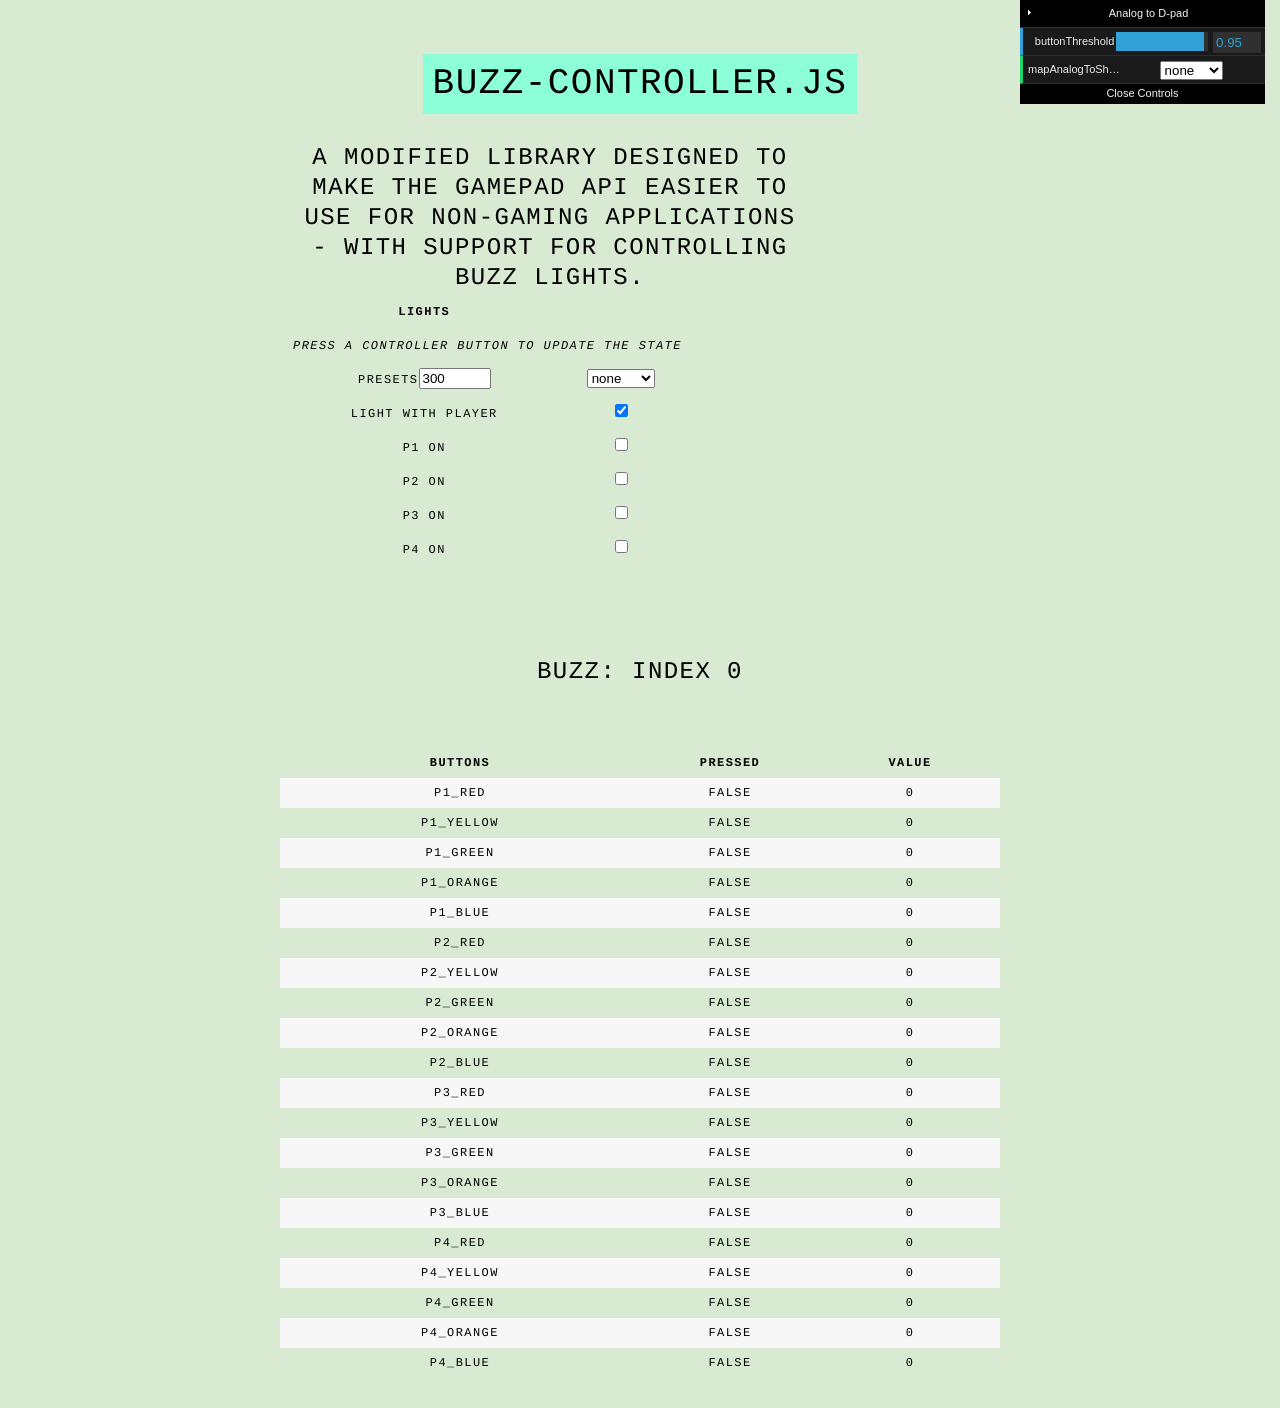
==== index.html @ 182edb64 "format whitespace" ====
<!DOCTYPE html>
<html lang="en">

<head>
  <meta http-equiv="Content-Type" content="text/html; charset=UTF-8">

  <meta name="viewport" content="width=device-width, initial-scale=1, user-scalable=no">

  <title>Buzzers!</title>
  <meta name="description"
    content="A modified library designed to make the Gamepad API easier to use for non-gaming applications - with support for controlling Buzz lights.">

  <!-- Open Graph -->
  <meta property="og:type" content="website">
  <meta property="og:title" content="Buzzers!">
  <meta property="og:description"
    content="A modified library designed to make the Gamepad API easier to use for non-gaming applications - with support for controlling Buzz lights.">
  <meta property="og:locale" content="en_US">

  <link rel="icon" href="https://jackcarey.co.uk/buzz-controller.js/assets/favicon.ico">
  <link rel="mask-icon" href="https://jackcarey.co.uk/buzz-controller.js/assets/safari-pinned-icon.svg" color="#8cffd8">

  <link rel="stylesheet" href="./style.css">
</head>

<body data-supported="true" data-lights-supported="true">
  <header>
    <h1 class="padded">buzz-controller.js</h1>
    <h2>
      A modified library designed to make the Gamepad API easier to
      use for non-gaming applications - with support for controlling
      Buzz lights.
    </h2>

    <ol id="instructions" class="hidden">
      <b>instructions</b>
      <li>Connect your gamepad</li>
      <li>
        Some browsers require you to press a controller button to wake the
        gamepad
      </li>
      <li>If your gamepad is supported, it will show up below</li>
    </ol>

    <table id="light-controls">
      <thead>
        <tr>
          <th><b>Lights</b></th>
        </tr>
        <tr>
          <th colspan="2"><i style="font-weight:normal;">Press a controller button to update the state</i></th>
        </tr>
      </thead>
      <tbody>
        <tr>
          <td><label for="light-presets">Presets</label><input type="number" name="presetMs" id="presetMs" value="300"
              max="10000" min="10"></td>
          <td>
            <select name="light-presets" id="light-presets">
              <option value="none">none</option>
              <option value="random">random</option>
              <option value="flash">flash</option>
              <option value="walk">walk</option>
            </select>
          </td>
        </tr>
        <tr>
          <td>
            <label for="light-press">Light with player</label>
          </td>
          <td>
            <input type="checkbox" name="light-press" id="light-press" class="light-indiv-control" checked="checked">
          </td>
        </tr>
        <tr>
          <td><label for="p1-on">P1 on</label></td>
          <td>
            <input type="checkbox" name="p1-on" id="p1-on" class="light-indiv-control">
          </td>
        </tr>
        <tr>
          <td><label for="p2-on">P2 on </label></td>
          <td>
            <input type="checkbox" name="p2-on" id="p2-on" class="light-indiv-control">
          </td>
        </tr>
        <tr>
          <td><label for="p3-on" class="">P3 on</label></td>
          <td>
            <input type="checkbox" name="p3-on" id="p3-on" class="light-indiv-control">
          </td>
        </tr>
        <tr>
          <td><label for="p4-on">P4 on</label></td>
          <td>
            <input type="checkbox" name="p4-on" id="p4-on" class="light-indiv-control">
          </td>
        </tr>
      </tbody>
    </table>
    <div id="lights-unsupported">
      <b>Lights</b>
      <p><span class="red">! ! !</span> Not supported</p>
    </div>

    <div id="unsupported">
      <p class="red">! ! !</p>
      <b>Unsupported</b>
      <p>Your browser does not support Controller.js.</p>
      <p>
        Check the
        <a href="https://github.com/jackcarey/buzz-controller.js#compatibility" target="_blank"
          rel="noopener noreferrer">compatibility list</a>
        and read more about
        <a href="http://caniuse.com/#feat=gamepad" target="_blank" rel="noopener noreferrer">Gamepad API support</a>.
      </p>
    </div>
  </header>

  <main>
    <div class="controller" id="controller_0">
      <h1 class="padded">Buzz: Index 0</h1>
      <div class="stick-wrapper"></div>
      <div class="table buttons">
        <header>
          <div class="row header">
            <div>Buttons</div>
            <div>Pressed</div>
            <div>Value</div>
          </div>
        </header>
        <div class="row">
          <div>P1_RED</div>
          <div id="0_P1_RED">false</div>
          <div id="0_P1_RED_value">0</div>
        </div>
        <div class="row">
          <div>P1_YELLOW</div>
          <div id="0_P1_YELLOW">false</div>
          <div id="0_P1_YELLOW_value">0</div>
        </div>
        <div class="row">
          <div>P1_GREEN</div>
          <div id="0_P1_GREEN">false</div>
          <div id="0_P1_GREEN_value">0</div>
        </div>
        <div class="row">
          <div>P1_ORANGE</div>
          <div id="0_P1_ORANGE">false</div>
          <div id="0_P1_ORANGE_value">0</div>
        </div>
        <div class="row">
          <div>P1_BLUE</div>
          <div id="0_P1_BLUE">false</div>
          <div id="0_P1_BLUE_value">0</div>
        </div>
        <div class="row">
          <div>P2_RED</div>
          <div id="0_P2_RED">false</div>
          <div id="0_P2_RED_value">0</div>
        </div>
        <div class="row">
          <div>P2_YELLOW</div>
          <div id="0_P2_YELLOW">false</div>
          <div id="0_P2_YELLOW_value">0</div>
        </div>
        <div class="row">
          <div>P2_GREEN</div>
          <div id="0_P2_GREEN">false</div>
          <div id="0_P2_GREEN_value">0</div>
        </div>
        <div class="row">
          <div>P2_ORANGE</div>
          <div id="0_P2_ORANGE">false</div>
          <div id="0_P2_ORANGE_value">0</div>
        </div>
        <div class="row">
          <div>P2_BLUE</div>
          <div id="0_P2_BLUE">false</div>
          <div id="0_P2_BLUE_value">0</div>
        </div>
        <div class="row">
          <div>P3_RED</div>
          <div id="0_P3_RED" style="background-color: rgba(200, 0, 0, 0);">false</div>
          <div id="0_P3_RED_value" style="background-color: rgba(200, 0, 0, 0);">0</div>
        </div>
        <div class="row">
          <div>P3_YELLOW</div>
          <div id="0_P3_YELLOW">false</div>
          <div id="0_P3_YELLOW_value">0</div>
        </div>
        <div class="row">
          <div>P3_GREEN</div>
          <div id="0_P3_GREEN">false</div>
          <div id="0_P3_GREEN_value">0</div>
        </div>
        <div class="row">
          <div>P3_ORANGE</div>
          <div id="0_P3_ORANGE">false</div>
          <div id="0_P3_ORANGE_value">0</div>
        </div>
        <div class="row">
          <div>P3_BLUE</div>
          <div id="0_P3_BLUE">false</div>
          <div id="0_P3_BLUE_value">0</div>
        </div>
        <div class="row">
          <div>P4_RED</div>
          <div id="0_P4_RED">false</div>
          <div id="0_P4_RED_value">0</div>
        </div>
        <div class="row">
          <div>P4_YELLOW</div>
          <div id="0_P4_YELLOW">false</div>
          <div id="0_P4_YELLOW_value">0</div>
        </div>
        <div class="row">
          <div>P4_GREEN</div>
          <div id="0_P4_GREEN">false</div>
          <div id="0_P4_GREEN_value">0</div>
        </div>
        <div class="row">
          <div>P4_ORANGE</div>
          <div id="0_P4_ORANGE">false</div>
          <div id="0_P4_ORANGE_value">0</div>
        </div>
        <div class="row">
          <div>P4_BLUE</div>
          <div id="0_P4_BLUE">false</div>
          <div id="0_P4_BLUE_value">0</div>
        </div>
      </div>
    </div>
  </main>

  <footer class="hidden-footer">
    <p>
      Read the
      <a href="https://github.com/jackcarey/buzz-controller.js/wiki" target="_blank"
        rel="noopener noreferrer">documentation</a>.
    </p>
    <p>
      Check out the source on
      <a href="https://github.com/jackcarey/buzz-controller.js" target="_blank" rel="noopener noreferrer">GitHub</a>.
    </p>
    <p>
      <strong>buzz-controller.js</strong> was made by
      <a href="https://jackcarey.co.uk/" target="_blank">Jack Carey</a>.
    </p>
  </footer>

  <script src="./assets/dat.gui.min.js"></script>
  <script src="./assets/Controller.js"></script>
  <script src="./assets/BuzzController.js"></script>
  <script src="./assets/Controller.layouts.min.js"></script>
  <script src="./assets/main.js"></script>

  <div class="dg ac">
    <div class="dg main a" style="width: 245px;">
      <div style="width: 6px; margin-left: -3px; height: 84px; cursor: ew-resize; position: absolute;"></div>
      <ul style="height: auto;">
        <li class="folder">
          <div class="dg">
            <ul class="closed">
              <li class="title">Analog to D-pad</li>
              <li class="cr string">
                <div><span class="property-name">useAnalogAsDpad</span>
                  <div class="c"><select>
                      <option value="left">left</option>
                      <option value="right">right</option>
                      <option value="both">both</option>
                      <option value="none">none</option>
                      <option value="false">false</option>
                    </select></div>
                </div>
              </li>
              <li class="cr number has-slider">
                <div><span class="property-name">analogStickDpadThreshold</span>
                  <div class="c">
                    <div><input type="text"></div>
                    <div class="slider">
                      <div class="slider-fg" style="width: 70%;"></div>
                    </div>
                  </div>
                </div>
              </li>
            </ul>
          </div>
        </li>
        <li class="cr number has-slider">
          <div><span class="property-name">buttonThreshold</span>
            <div class="c">
              <div><input type="text"></div>
              <div class="slider">
                <div class="slider-fg" style="width: 95%;"></div>
              </div>
            </div>
          </div>
        </li>
        <li class="cr string">
          <div><span class="property-name">mapAnalogToShape</span>
            <div class="c"><select>
                <option value="none">none</option>
                <option value="square">square</option>
              </select></div>
          </div>
        </li>
      </ul>
      <div class="close-button" style="width: 245px;">Close Controls</div>
    </div>
  </div>
</body>

</html>
---- style.css ----
/* line 1, ../_source/scss/style.scss */
html,
body {
  margin: 0px;
  padding: 0px;
}

/* line 6, ../_source/scss/style.scss */
body {
  color: #000000;
  background-color: #ffffff;
}
/* line 13, ../_source/scss/style.scss */
body[data-supported="true"] #instructions.hidden {
  display: none;
}
/* line 17, ../_source/scss/style.scss */
body[data-supported="true"] #unsupported,
body[data-lights-supported="true"] #lights-unsupported {
  display: none;
}
/* line 25, ../_source/scss/style.scss */
body[data-supported="false"] #instructions,
body[data-lights-supported="false"] #light-controls {
  display: none;
}

/* line 33, ../_source/scss/style.scss */
::selection {
  background-color: #8cffd8;
}

/* line 37, ../_source/scss/style.scss */
strong {
  font-weight: 400;
}

/* line 41, ../_source/scss/style.scss */
.padded {
  padding: 0 10px;
  box-sizing: border-box;
}

/* line 46, ../_source/scss/style.scss */
a {
  color: inherit;
  text-decoration: none;
}
/* line 50, ../_source/scss/style.scss */
a:not(.button) {
  border-bottom: 1px solid #8cffd8;
  padding-bottom: 3px;
}
/* line 54, ../_source/scss/style.scss */
a:not(.button):hover {
  border-bottom-color: #666666;
}

/* line 60, ../_source/scss/style.scss */
a.button {
  display: inline-block;
  height: 30px;
  margin: 0px 0px 30px;
  background-color: #000000;
  color: #ffffff;
}
/* line 69, ../_source/scss/style.scss */
a.button:hover {
  background-color: #8cffd8;
  color: #000000;
}

/* line 75, ../_source/scss/style.scss */
p {
  margin: 0px;
}

/* line 79, ../_source/scss/style.scss */
main {
  font: normal 300 12px/30px "Roboto Mono", monospace;
  letter-spacing: 0.12em;
  text-transform: uppercase;
  -webkit-font-smoothing: antialiased;
  text-rendering: geometricPrecision;
  max-width: 740px;
  margin: 0 auto;
}

/* line 93, ../_source/scss/style.scss */
.controller {
  width: 720px;
  margin: 0px 10px;
  opacity: 1;
  overflow: auto;
  transition: opacity 300ms linear;
}
/* line 104, ../_source/scss/style.scss */
.controller.hidden {
  opacity: 0;
}
/* line 108, ../_source/scss/style.scss */
.controller > h1 {
  font-weight: 100;
  font-size: 24px;
  line-height: 30px;
  margin: 30px 0px;
}
/* line 115, ../_source/scss/style.scss */
.controller .header {
  font-weight: 700;
}

/* line 121, ../_source/scss/style.scss */
.controller > div {
  width: 100%;
  overflow: auto;
  margin: 30px 0px;
}

/* line 127, ../_source/scss/style.scss */
.controller .row {
  display: block;
  width: 100%;
  overflow: auto;
}
/* line 133, ../_source/scss/style.scss */
.controller .row > div:not(.analog-vis) {
  float: left;
  width: 50%;
  padding: 0 10px;
  box-sizing: border-box;
  text-overflow: ellipsis;
  white-space: nowrap;
  overflow: hidden;
  mix-blend-mode: multiply;
}

/* line 148, ../_source/scss/style.scss */
.controller .sticks {
  float: left;
  width: 50%;
}

/* line 157, ../_source/scss/style.scss */
.controller .buttons .row > div:nth-child(n + 2) {
  width: 25%;
}
/* line 161, ../_source/scss/style.scss */
.controller .buttons .row:not(.header):nth-child(even) {
  background-color: #f7f7f7;
}

/* line 167, ../_source/scss/style.scss */
.analog-vis {
  margin: 5px 0px;
  width: 120px;
  height: 120px;
  background: transparent url(../images/vis_bg.png) no-repeat 0px 0px;
  background-size: 360px 120px;
  position: relative;
}
/* line 177, ../_source/scss/style.scss */
.analog-vis.none {
  background-position-x: 0px;
}
/* line 181, ../_source/scss/style.scss */
.analog-vis.circle {
  background-position-x: -120px;
}
/* line 185, ../_source/scss/style.scss */
.analog-vis.square {
  background-position-x: -240px;
}
/* line 189, ../_source/scss/style.scss */
.analog-vis > div {
  width: 30px;
  height: 30px;
  border-radius: 15px;
  margin-left: -15px;
  margin-top: -15px;
  background-color: #666666;
  position: absolute;
  left: 50%;
  top: 50%;
}

/* line 209, ../_source/scss/style.scss */
body > header {
  font: normal 300 12px/30px "Roboto Mono", monospace;
  letter-spacing: 0.12em;
  text-transform: uppercase;
  -webkit-font-smoothing: antialiased;
  text-rendering: geometricPrecision;
  max-width: 720px;
  margin: 0px auto;
  padding: 30px 10px 60px;
}
/* line 222, ../_source/scss/style.scss */
body > header > * {
  padding: 0 10px;
  box-sizing: border-box;
}
/* line 227, ../_source/scss/style.scss */
body > header h1 {
  font-weight: 100;
  font-size: 36px;
  line-height: 60px;
  margin-bottom: 30px;
  display: inline-block;
  background-color: #8cffd8;
}
/* line 238, ../_source/scss/style.scss */
body > header h2 {
  width: 75%;
  margin: 0px;
  font-weight: 100;
  font-size: 24px;
  line-height: 30px;
}
/* line 247, ../_source/scss/style.scss */
body > header ol,
body > header #unsupported {
  margin: 60px 0px 30px;
}
/* line 252, ../_source/scss/style.scss */
.red {
  color: #ff4b4b;
  font-weight: 400;
  letter-spacing: normal;
}

/* line 262, ../_source/scss/style.scss */
footer {
  font: normal 300 12px/30px "Roboto Mono", monospace;
  letter-spacing: 0.12em;
  text-transform: uppercase;
  -webkit-font-smoothing: antialiased;
  text-rendering: geometricPrecision;
  max-width: 720px;
  margin: 0 auto;
  padding: 0px 10px 60px;
}
/* line 264, ../_source/scss/style.scss */
footer.hidden-footer {
  display: none;
}
/* line 279, ../_source/scss/style.scss */
footer > * {
  padding: 0 10px;
  box-sizing: border-box;
}

/**
* Buzz light styles
*/

.light-on::after {
  content: "💡";
  padding-left: 0.5em;
}

body {
  font-family: monospace, arial;
  font-size: 38px;
  text-align: center;
  background-color: #d9ead3;
}

#p1 {
  margin-top: 2rem;
}

#p1, #p2, #p3, #p4 {
  margin-bottom: 6rem;
  background-color: #3a783a;
  border: 4px solid black;
  border-radius: 4px;
  max-width: 400px;
  padding: 10px;
  display: flex;
  flex-direction: column;
  align-items: center;
}

.name {
  all: unset;
  font-family: Arial;
  color: white;
  font-weight: 600;
  text-align: center;
}

#p1input, #p2input, #p3input, #p4input {
  font-family: Arial Black;
  border-radius: 4px;
  font-size: xxx-large;
  text-align: center;
  width: 200px;
}
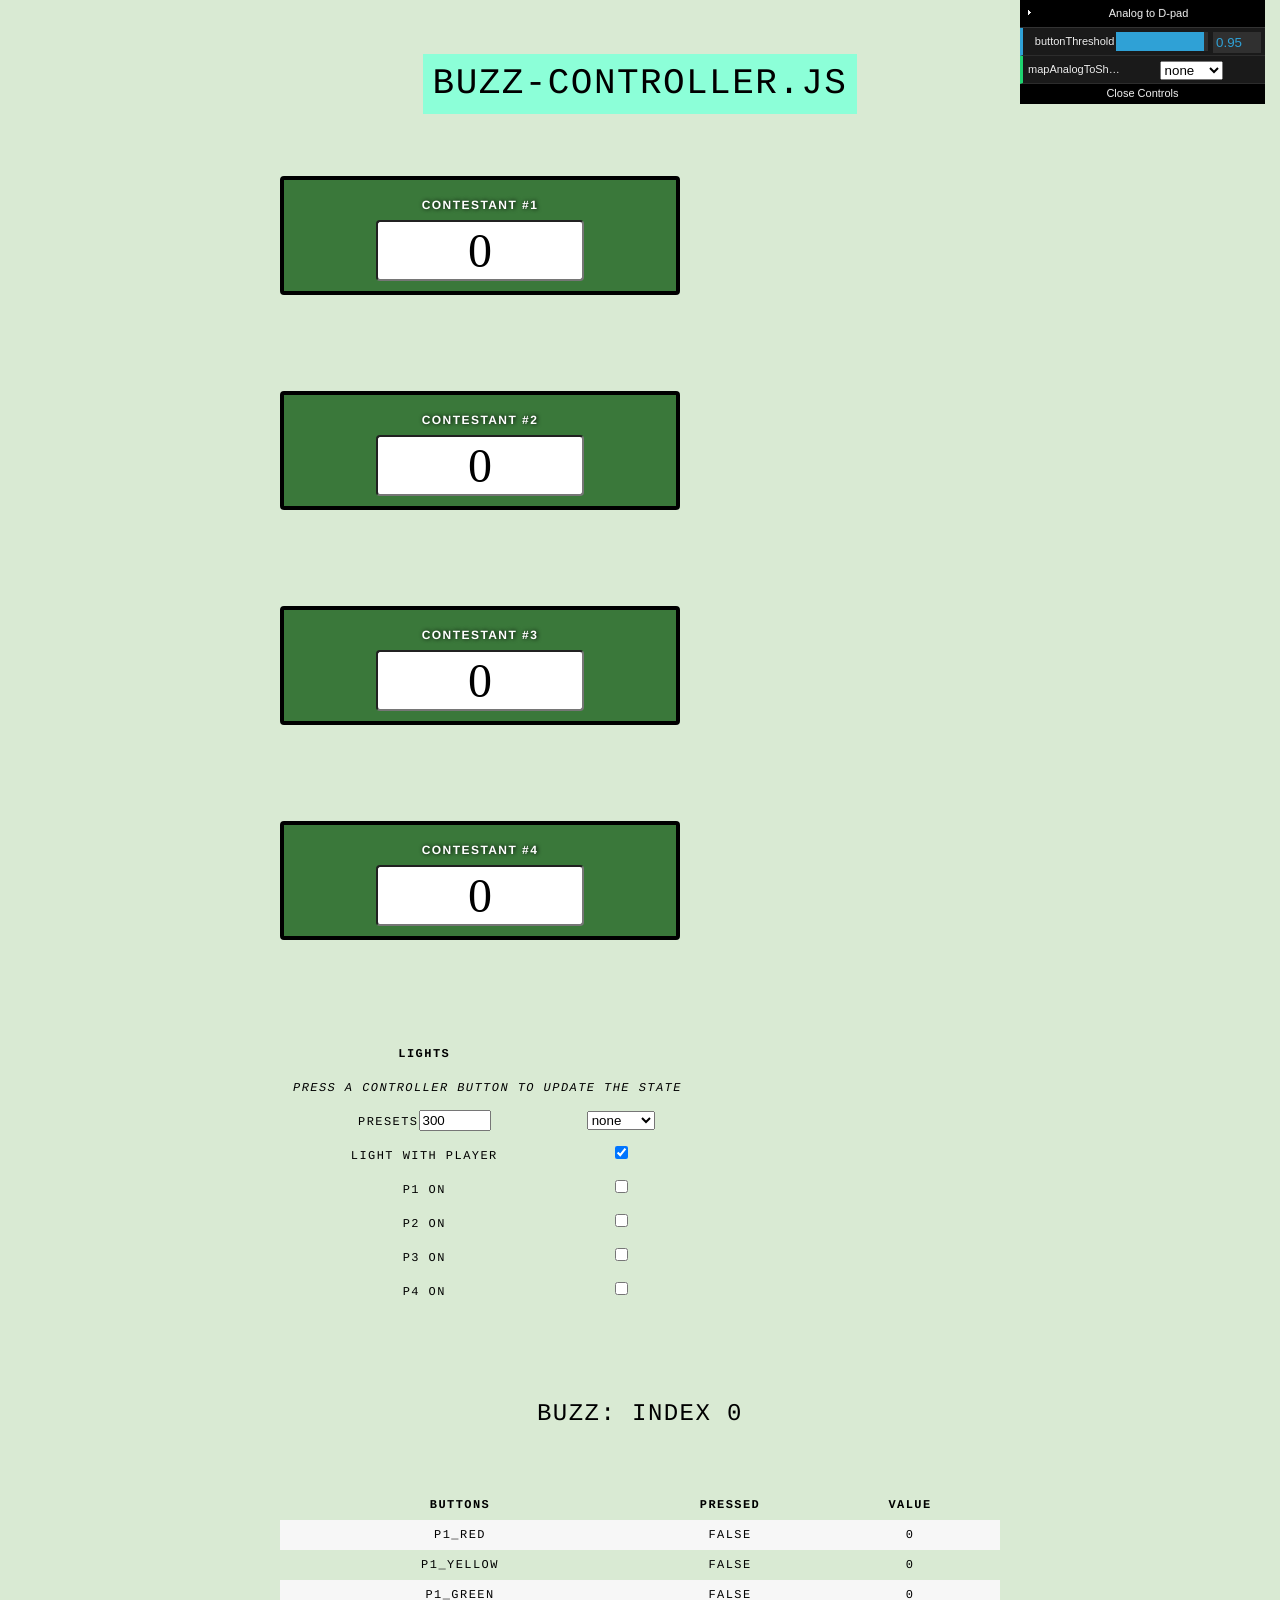
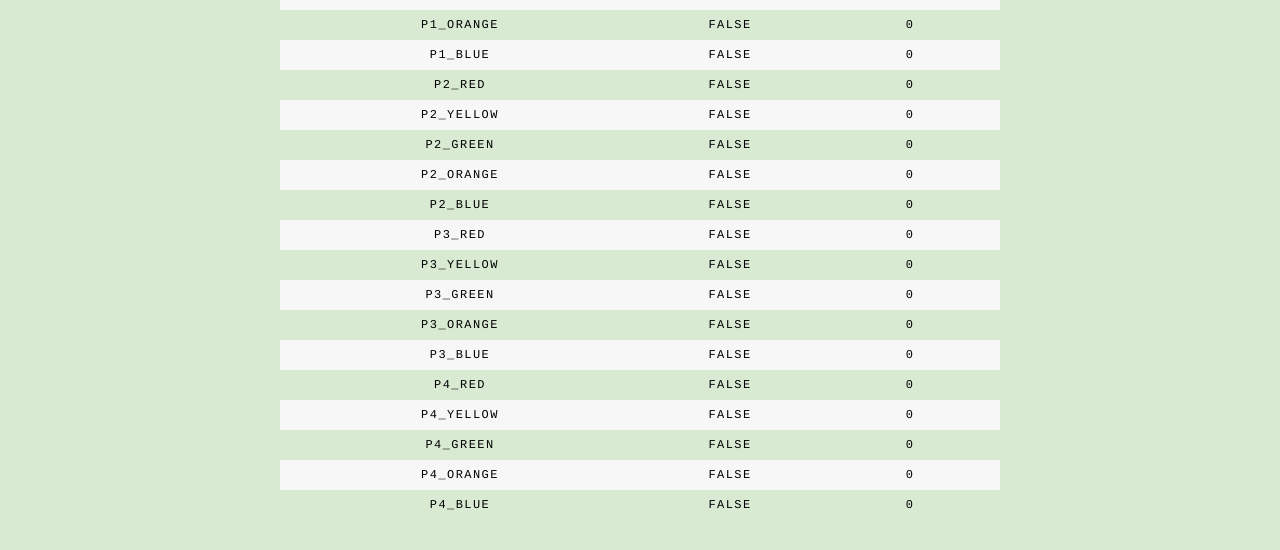
==== commit 0d08db93: "point boxes light up when a player buzzes in" ====
--- a/index.html
+++ b/index.html
@@ -26,11 +26,22 @@
 <body data-supported="true" data-lights-supported="true">
   <header>
     <h1 class="padded">buzz-controller.js</h1>
-    <h2>
-      A modified library designed to make the Gamepad API easier to
-      use for non-gaming applications - with support for controlling
-      Buzz lights.
-    </h2>
+    <div id="p1">
+      <input class="name" type="text" value="CONTESTANT #1"></input>
+      <input id="p1input" type="text" value="0"></input>
+    </div>
+    <div id="p2">
+      <input class="name" type="text" value="CONTESTANT #2"></input>
+      <input id="p2input" type="text" value="0"></input>
+    </div>
+    <div id="p3">
+      <input class="name" type="text" value="CONTESTANT #3"></input>
+      <input id="p3input" type="text" value="0"></input>
+    </div>
+    <div id="p4">
+      <input class="name" type="text" value="CONTESTANT #4"></input>
+      <input id="p4input" type="text" value="0"></input>
+    </div>
 
     <ol id="instructions" class="hidden">
       <b>instructions</b>
--- a/style.css
+++ b/style.css
@@ -280,6 +280,10 @@
   display: flex;
   flex-direction: column;
   align-items: center;
+
+  &.buzzed {
+    background-color: #feda66;
+  }
 }
 
 .name {
@@ -288,6 +292,7 @@
   color: white;
   font-weight: 600;
   text-align: center;
+  text-shadow: black 1px 0 4px;
 }
 
 #p1input, #p2input, #p3input, #p4input {
@@ -296,4 +301,4 @@
   font-size: xxx-large;
   text-align: center;
   width: 200px;
-}+}
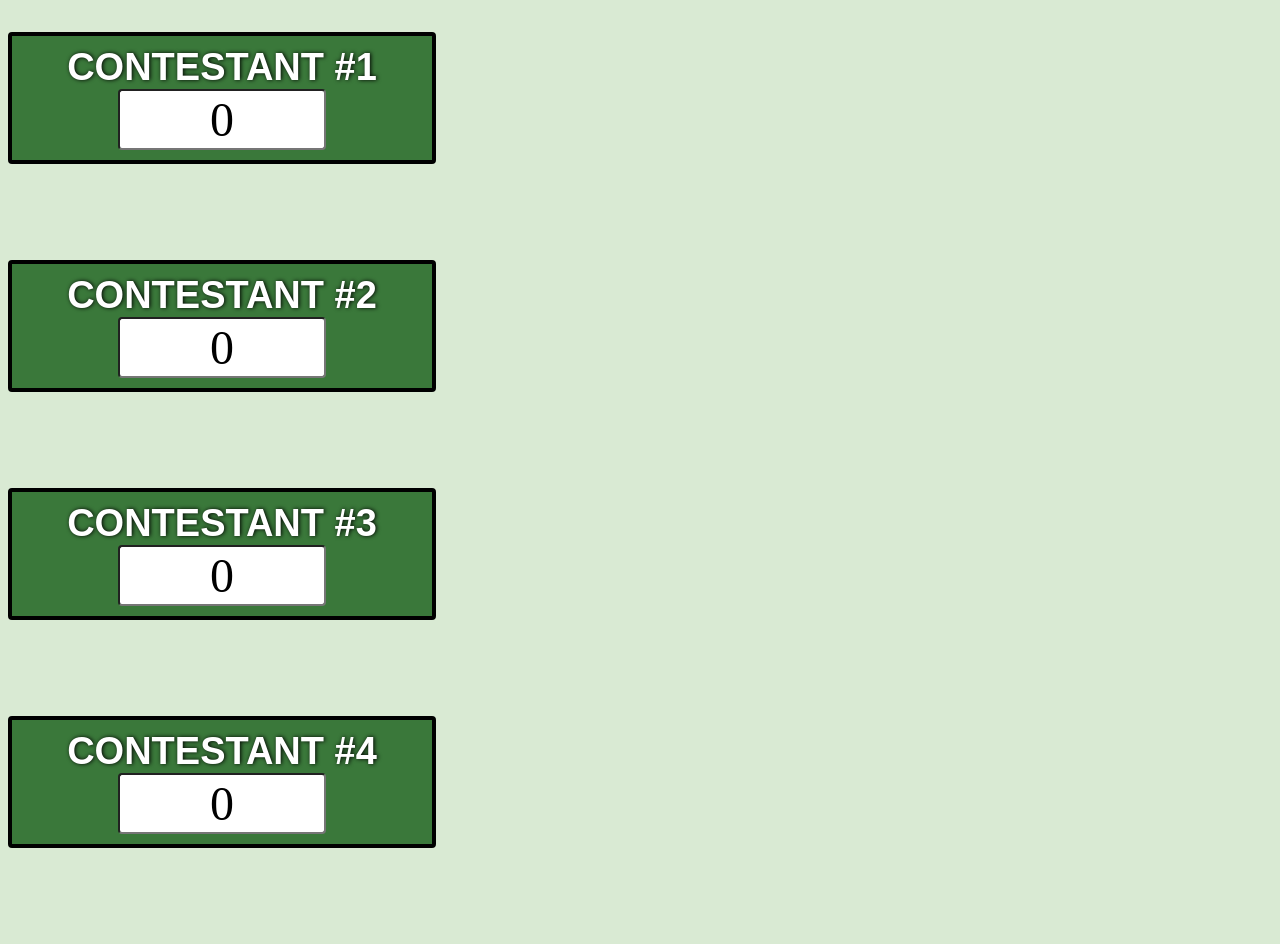
==== commit 54102b75: "clean up landing page" ====
--- a/index.html
+++ b/index.html
@@ -24,8 +24,9 @@
 </head>
 
 <body data-supported="true" data-lights-supported="true">
-  <header>
-    <h1 class="padded">buzz-controller.js</h1>
+
+  <main>
+    
     <div id="p1">
       <input class="name" type="text" value="CONTESTANT #1"></input>
       <input id="p1input" type="text" value="0"></input>
@@ -43,283 +44,12 @@
       <input id="p4input" type="text" value="0"></input>
     </div>
 
-    <ol id="instructions" class="hidden">
-      <b>instructions</b>
-      <li>Connect your gamepad</li>
-      <li>
-        Some browsers require you to press a controller button to wake the
-        gamepad
-      </li>
-      <li>If your gamepad is supported, it will show up below</li>
-    </ol>
-
-    <table id="light-controls">
-      <thead>
-        <tr>
-          <th><b>Lights</b></th>
-        </tr>
-        <tr>
-          <th colspan="2"><i style="font-weight:normal;">Press a controller button to update the state</i></th>
-        </tr>
-      </thead>
-      <tbody>
-        <tr>
-          <td><label for="light-presets">Presets</label><input type="number" name="presetMs" id="presetMs" value="300"
-              max="10000" min="10"></td>
-          <td>
-            <select name="light-presets" id="light-presets">
-              <option value="none">none</option>
-              <option value="random">random</option>
-              <option value="flash">flash</option>
-              <option value="walk">walk</option>
-            </select>
-          </td>
-        </tr>
-        <tr>
-          <td>
-            <label for="light-press">Light with player</label>
-          </td>
-          <td>
-            <input type="checkbox" name="light-press" id="light-press" class="light-indiv-control" checked="checked">
-          </td>
-        </tr>
-        <tr>
-          <td><label for="p1-on">P1 on</label></td>
-          <td>
-            <input type="checkbox" name="p1-on" id="p1-on" class="light-indiv-control">
-          </td>
-        </tr>
-        <tr>
-          <td><label for="p2-on">P2 on </label></td>
-          <td>
-            <input type="checkbox" name="p2-on" id="p2-on" class="light-indiv-control">
-          </td>
-        </tr>
-        <tr>
-          <td><label for="p3-on" class="">P3 on</label></td>
-          <td>
-            <input type="checkbox" name="p3-on" id="p3-on" class="light-indiv-control">
-          </td>
-        </tr>
-        <tr>
-          <td><label for="p4-on">P4 on</label></td>
-          <td>
-            <input type="checkbox" name="p4-on" id="p4-on" class="light-indiv-control">
-          </td>
-        </tr>
-      </tbody>
-    </table>
-    <div id="lights-unsupported">
-      <b>Lights</b>
-      <p><span class="red">! ! !</span> Not supported</p>
-    </div>
-
-    <div id="unsupported">
-      <p class="red">! ! !</p>
-      <b>Unsupported</b>
-      <p>Your browser does not support Controller.js.</p>
-      <p>
-        Check the
-        <a href="https://github.com/jackcarey/buzz-controller.js#compatibility" target="_blank"
-          rel="noopener noreferrer">compatibility list</a>
-        and read more about
-        <a href="http://caniuse.com/#feat=gamepad" target="_blank" rel="noopener noreferrer">Gamepad API support</a>.
-      </p>
-    </div>
-  </header>
-
-  <main>
-    <div class="controller" id="controller_0">
-      <h1 class="padded">Buzz: Index 0</h1>
-      <div class="stick-wrapper"></div>
-      <div class="table buttons">
-        <header>
-          <div class="row header">
-            <div>Buttons</div>
-            <div>Pressed</div>
-            <div>Value</div>
-          </div>
-        </header>
-        <div class="row">
-          <div>P1_RED</div>
-          <div id="0_P1_RED">false</div>
-          <div id="0_P1_RED_value">0</div>
-        </div>
-        <div class="row">
-          <div>P1_YELLOW</div>
-          <div id="0_P1_YELLOW">false</div>
-          <div id="0_P1_YELLOW_value">0</div>
-        </div>
-        <div class="row">
-          <div>P1_GREEN</div>
-          <div id="0_P1_GREEN">false</div>
-          <div id="0_P1_GREEN_value">0</div>
-        </div>
-        <div class="row">
-          <div>P1_ORANGE</div>
-          <div id="0_P1_ORANGE">false</div>
-          <div id="0_P1_ORANGE_value">0</div>
-        </div>
-        <div class="row">
-          <div>P1_BLUE</div>
-          <div id="0_P1_BLUE">false</div>
-          <div id="0_P1_BLUE_value">0</div>
-        </div>
-        <div class="row">
-          <div>P2_RED</div>
-          <div id="0_P2_RED">false</div>
-          <div id="0_P2_RED_value">0</div>
-        </div>
-        <div class="row">
-          <div>P2_YELLOW</div>
-          <div id="0_P2_YELLOW">false</div>
-          <div id="0_P2_YELLOW_value">0</div>
-        </div>
-        <div class="row">
-          <div>P2_GREEN</div>
-          <div id="0_P2_GREEN">false</div>
-          <div id="0_P2_GREEN_value">0</div>
-        </div>
-        <div class="row">
-          <div>P2_ORANGE</div>
-          <div id="0_P2_ORANGE">false</div>
-          <div id="0_P2_ORANGE_value">0</div>
-        </div>
-        <div class="row">
-          <div>P2_BLUE</div>
-          <div id="0_P2_BLUE">false</div>
-          <div id="0_P2_BLUE_value">0</div>
-        </div>
-        <div class="row">
-          <div>P3_RED</div>
-          <div id="0_P3_RED" style="background-color: rgba(200, 0, 0, 0);">false</div>
-          <div id="0_P3_RED_value" style="background-color: rgba(200, 0, 0, 0);">0</div>
-        </div>
-        <div class="row">
-          <div>P3_YELLOW</div>
-          <div id="0_P3_YELLOW">false</div>
-          <div id="0_P3_YELLOW_value">0</div>
-        </div>
-        <div class="row">
-          <div>P3_GREEN</div>
-          <div id="0_P3_GREEN">false</div>
-          <div id="0_P3_GREEN_value">0</div>
-        </div>
-        <div class="row">
-          <div>P3_ORANGE</div>
-          <div id="0_P3_ORANGE">false</div>
-          <div id="0_P3_ORANGE_value">0</div>
-        </div>
-        <div class="row">
-          <div>P3_BLUE</div>
-          <div id="0_P3_BLUE">false</div>
-          <div id="0_P3_BLUE_value">0</div>
-        </div>
-        <div class="row">
-          <div>P4_RED</div>
-          <div id="0_P4_RED">false</div>
-          <div id="0_P4_RED_value">0</div>
-        </div>
-        <div class="row">
-          <div>P4_YELLOW</div>
-          <div id="0_P4_YELLOW">false</div>
-          <div id="0_P4_YELLOW_value">0</div>
-        </div>
-        <div class="row">
-          <div>P4_GREEN</div>
-          <div id="0_P4_GREEN">false</div>
-          <div id="0_P4_GREEN_value">0</div>
-        </div>
-        <div class="row">
-          <div>P4_ORANGE</div>
-          <div id="0_P4_ORANGE">false</div>
-          <div id="0_P4_ORANGE_value">0</div>
-        </div>
-        <div class="row">
-          <div>P4_BLUE</div>
-          <div id="0_P4_BLUE">false</div>
-          <div id="0_P4_BLUE_value">0</div>
-        </div>
-      </div>
-    </div>
-  </main>
-
-  <footer class="hidden-footer">
-    <p>
-      Read the
-      <a href="https://github.com/jackcarey/buzz-controller.js/wiki" target="_blank"
-        rel="noopener noreferrer">documentation</a>.
-    </p>
-    <p>
-      Check out the source on
-      <a href="https://github.com/jackcarey/buzz-controller.js" target="_blank" rel="noopener noreferrer">GitHub</a>.
-    </p>
-    <p>
-      <strong>buzz-controller.js</strong> was made by
-      <a href="https://jackcarey.co.uk/" target="_blank">Jack Carey</a>.
-    </p>
-  </footer>
-
   <script src="./assets/dat.gui.min.js"></script>
   <script src="./assets/Controller.js"></script>
   <script src="./assets/BuzzController.js"></script>
   <script src="./assets/Controller.layouts.min.js"></script>
   <script src="./assets/main.js"></script>
 
-  <div class="dg ac">
-    <div class="dg main a" style="width: 245px;">
-      <div style="width: 6px; margin-left: -3px; height: 84px; cursor: ew-resize; position: absolute;"></div>
-      <ul style="height: auto;">
-        <li class="folder">
-          <div class="dg">
-            <ul class="closed">
-              <li class="title">Analog to D-pad</li>
-              <li class="cr string">
-                <div><span class="property-name">useAnalogAsDpad</span>
-                  <div class="c"><select>
-                      <option value="left">left</option>
-                      <option value="right">right</option>
-                      <option value="both">both</option>
-                      <option value="none">none</option>
-                      <option value="false">false</option>
-                    </select></div>
-                </div>
-              </li>
-              <li class="cr number has-slider">
-                <div><span class="property-name">analogStickDpadThreshold</span>
-                  <div class="c">
-                    <div><input type="text"></div>
-                    <div class="slider">
-                      <div class="slider-fg" style="width: 70%;"></div>
-                    </div>
-                  </div>
-                </div>
-              </li>
-            </ul>
-          </div>
-        </li>
-        <li class="cr number has-slider">
-          <div><span class="property-name">buttonThreshold</span>
-            <div class="c">
-              <div><input type="text"></div>
-              <div class="slider">
-                <div class="slider-fg" style="width: 95%;"></div>
-              </div>
-            </div>
-          </div>
-        </li>
-        <li class="cr string">
-          <div><span class="property-name">mapAnalogToShape</span>
-            <div class="c"><select>
-                <option value="none">none</option>
-                <option value="square">square</option>
-              </select></div>
-          </div>
-        </li>
-      </ul>
-      <div class="close-button" style="width: 245px;">Close Controls</div>
-    </div>
-  </div>
 </body>
 
 </html>
--- a/style.css
+++ b/style.css
@@ -1,263 +1,4 @@
-/* line 1, ../_source/scss/style.scss */
-html,
-body {
-  margin: 0px;
-  padding: 0px;
-}
 
-/* line 6, ../_source/scss/style.scss */
-body {
-  color: #000000;
-  background-color: #ffffff;
-}
-/* line 13, ../_source/scss/style.scss */
-body[data-supported="true"] #instructions.hidden {
-  display: none;
-}
-/* line 17, ../_source/scss/style.scss */
-body[data-supported="true"] #unsupported,
-body[data-lights-supported="true"] #lights-unsupported {
-  display: none;
-}
-/* line 25, ../_source/scss/style.scss */
-body[data-supported="false"] #instructions,
-body[data-lights-supported="false"] #light-controls {
-  display: none;
-}
-
-/* line 33, ../_source/scss/style.scss */
-::selection {
-  background-color: #8cffd8;
-}
-
-/* line 37, ../_source/scss/style.scss */
-strong {
-  font-weight: 400;
-}
-
-/* line 41, ../_source/scss/style.scss */
-.padded {
-  padding: 0 10px;
-  box-sizing: border-box;
-}
-
-/* line 46, ../_source/scss/style.scss */
-a {
-  color: inherit;
-  text-decoration: none;
-}
-/* line 50, ../_source/scss/style.scss */
-a:not(.button) {
-  border-bottom: 1px solid #8cffd8;
-  padding-bottom: 3px;
-}
-/* line 54, ../_source/scss/style.scss */
-a:not(.button):hover {
-  border-bottom-color: #666666;
-}
-
-/* line 60, ../_source/scss/style.scss */
-a.button {
-  display: inline-block;
-  height: 30px;
-  margin: 0px 0px 30px;
-  background-color: #000000;
-  color: #ffffff;
-}
-/* line 69, ../_source/scss/style.scss */
-a.button:hover {
-  background-color: #8cffd8;
-  color: #000000;
-}
-
-/* line 75, ../_source/scss/style.scss */
-p {
-  margin: 0px;
-}
-
-/* line 79, ../_source/scss/style.scss */
-main {
-  font: normal 300 12px/30px "Roboto Mono", monospace;
-  letter-spacing: 0.12em;
-  text-transform: uppercase;
-  -webkit-font-smoothing: antialiased;
-  text-rendering: geometricPrecision;
-  max-width: 740px;
-  margin: 0 auto;
-}
-
-/* line 93, ../_source/scss/style.scss */
-.controller {
-  width: 720px;
-  margin: 0px 10px;
-  opacity: 1;
-  overflow: auto;
-  transition: opacity 300ms linear;
-}
-/* line 104, ../_source/scss/style.scss */
-.controller.hidden {
-  opacity: 0;
-}
-/* line 108, ../_source/scss/style.scss */
-.controller > h1 {
-  font-weight: 100;
-  font-size: 24px;
-  line-height: 30px;
-  margin: 30px 0px;
-}
-/* line 115, ../_source/scss/style.scss */
-.controller .header {
-  font-weight: 700;
-}
-
-/* line 121, ../_source/scss/style.scss */
-.controller > div {
-  width: 100%;
-  overflow: auto;
-  margin: 30px 0px;
-}
-
-/* line 127, ../_source/scss/style.scss */
-.controller .row {
-  display: block;
-  width: 100%;
-  overflow: auto;
-}
-/* line 133, ../_source/scss/style.scss */
-.controller .row > div:not(.analog-vis) {
-  float: left;
-  width: 50%;
-  padding: 0 10px;
-  box-sizing: border-box;
-  text-overflow: ellipsis;
-  white-space: nowrap;
-  overflow: hidden;
-  mix-blend-mode: multiply;
-}
-
-/* line 148, ../_source/scss/style.scss */
-.controller .sticks {
-  float: left;
-  width: 50%;
-}
-
-/* line 157, ../_source/scss/style.scss */
-.controller .buttons .row > div:nth-child(n + 2) {
-  width: 25%;
-}
-/* line 161, ../_source/scss/style.scss */
-.controller .buttons .row:not(.header):nth-child(even) {
-  background-color: #f7f7f7;
-}
-
-/* line 167, ../_source/scss/style.scss */
-.analog-vis {
-  margin: 5px 0px;
-  width: 120px;
-  height: 120px;
-  background: transparent url(../images/vis_bg.png) no-repeat 0px 0px;
-  background-size: 360px 120px;
-  position: relative;
-}
-/* line 177, ../_source/scss/style.scss */
-.analog-vis.none {
-  background-position-x: 0px;
-}
-/* line 181, ../_source/scss/style.scss */
-.analog-vis.circle {
-  background-position-x: -120px;
-}
-/* line 185, ../_source/scss/style.scss */
-.analog-vis.square {
-  background-position-x: -240px;
-}
-/* line 189, ../_source/scss/style.scss */
-.analog-vis > div {
-  width: 30px;
-  height: 30px;
-  border-radius: 15px;
-  margin-left: -15px;
-  margin-top: -15px;
-  background-color: #666666;
-  position: absolute;
-  left: 50%;
-  top: 50%;
-}
-
-/* line 209, ../_source/scss/style.scss */
-body > header {
-  font: normal 300 12px/30px "Roboto Mono", monospace;
-  letter-spacing: 0.12em;
-  text-transform: uppercase;
-  -webkit-font-smoothing: antialiased;
-  text-rendering: geometricPrecision;
-  max-width: 720px;
-  margin: 0px auto;
-  padding: 30px 10px 60px;
-}
-/* line 222, ../_source/scss/style.scss */
-body > header > * {
-  padding: 0 10px;
-  box-sizing: border-box;
-}
-/* line 227, ../_source/scss/style.scss */
-body > header h1 {
-  font-weight: 100;
-  font-size: 36px;
-  line-height: 60px;
-  margin-bottom: 30px;
-  display: inline-block;
-  background-color: #8cffd8;
-}
-/* line 238, ../_source/scss/style.scss */
-body > header h2 {
-  width: 75%;
-  margin: 0px;
-  font-weight: 100;
-  font-size: 24px;
-  line-height: 30px;
-}
-/* line 247, ../_source/scss/style.scss */
-body > header ol,
-body > header #unsupported {
-  margin: 60px 0px 30px;
-}
-/* line 252, ../_source/scss/style.scss */
-.red {
-  color: #ff4b4b;
-  font-weight: 400;
-  letter-spacing: normal;
-}
-
-/* line 262, ../_source/scss/style.scss */
-footer {
-  font: normal 300 12px/30px "Roboto Mono", monospace;
-  letter-spacing: 0.12em;
-  text-transform: uppercase;
-  -webkit-font-smoothing: antialiased;
-  text-rendering: geometricPrecision;
-  max-width: 720px;
-  margin: 0 auto;
-  padding: 0px 10px 60px;
-}
-/* line 264, ../_source/scss/style.scss */
-footer.hidden-footer {
-  display: none;
-}
-/* line 279, ../_source/scss/style.scss */
-footer > * {
-  padding: 0 10px;
-  box-sizing: border-box;
-}
-
-/**
-* Buzz light styles
-*/
-
-.light-on::after {
-  content: "💡";
-  padding-left: 0.5em;
-}
 
 body {
   font-family: monospace, arial;
@@ -281,6 +22,8 @@
   flex-direction: column;
   align-items: center;
 
+  transition: background-color 300ms ease;
+
   &.buzzed {
     background-color: #feda66;
   }
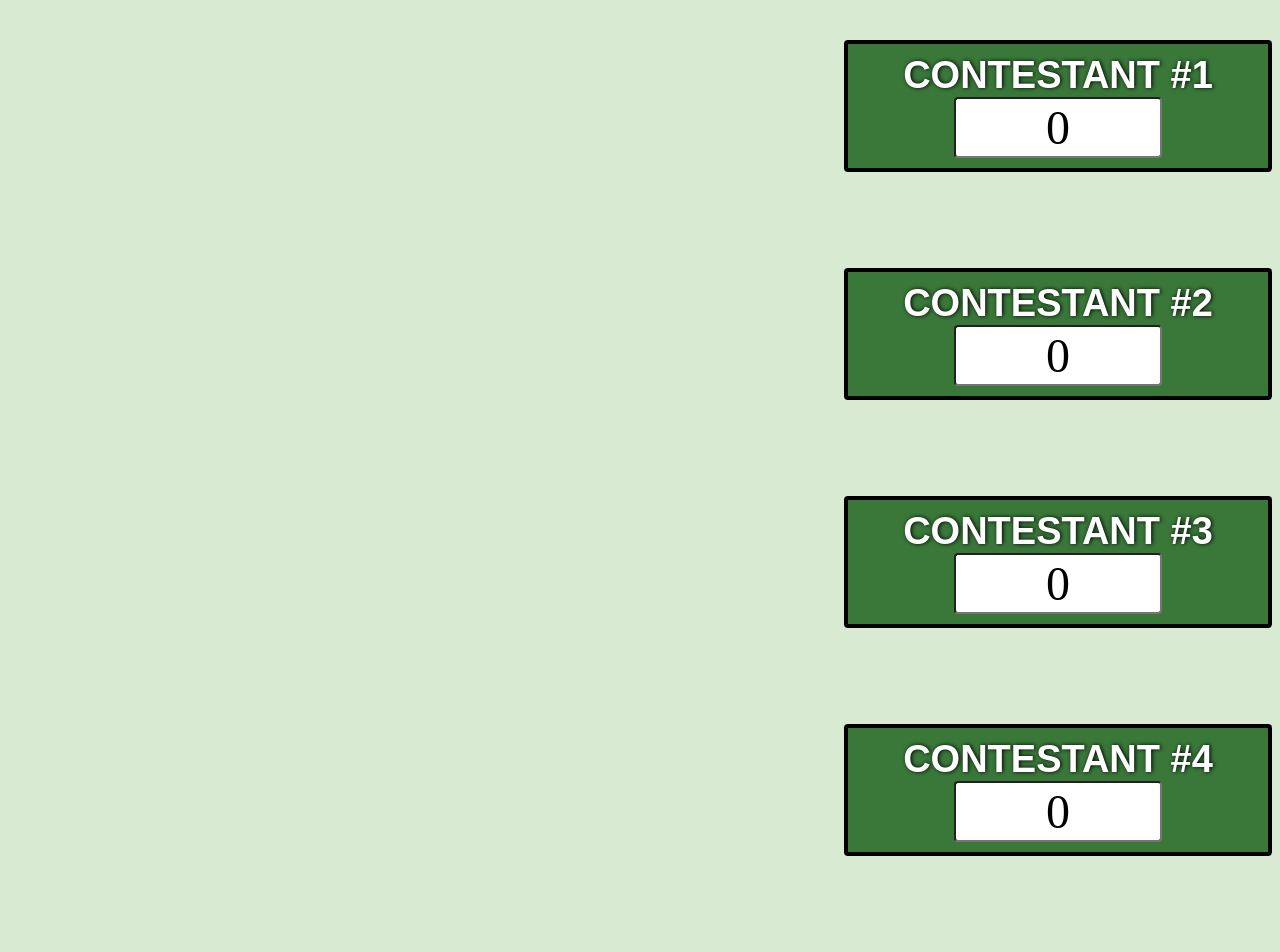
==== commit e11c1709: "target player and set points with Ctrl+Shift key commands" ====
--- a/index.html
+++ b/index.html
@@ -26,29 +26,34 @@
 <body data-supported="true" data-lights-supported="true">
 
   <main>
-    
-    <div id="p1">
-      <input class="name" type="text" value="CONTESTANT #1"></input>
-      <input id="p1input" type="text" value="0"></input>
+    <div class="image-wrapper">
+      
     </div>
-    <div id="p2">
-      <input class="name" type="text" value="CONTESTANT #2"></input>
-      <input id="p2input" type="text" value="0"></input>
+    <div class="player-wrapper">
+      <div id="p1">
+        <input id="p1name" class="name" type="text" value="CONTESTANT #1"></input>
+        <input id="p1input" type="text" value="0"></input>
+      </div>
+      <div id="p2">
+        <input id="p2name" class="name" type="text" value="CONTESTANT #2"></input>
+        <input id="p2input" type="text" value="0"></input>
+      </div>
+      <div id="p3">
+        <input id="p3name" class="name" type="text" value="CONTESTANT #3"></input>
+        <input id="p3input" type="text" value="0"></input>
+      </div>
+      <div id="p4">
+        <input id="p4name" class="name" type="text" value="CONTESTANT #4"></input>
+        <input id="p4input" type="text" value="0"></input>
+      </div>
     </div>
-    <div id="p3">
-      <input class="name" type="text" value="CONTESTANT #3"></input>
-      <input id="p3input" type="text" value="0"></input>
-    </div>
-    <div id="p4">
-      <input class="name" type="text" value="CONTESTANT #4"></input>
-      <input id="p4input" type="text" value="0"></input>
-    </div>
-
+  </main>
   <script src="./assets/dat.gui.min.js"></script>
   <script src="./assets/Controller.js"></script>
   <script src="./assets/BuzzController.js"></script>
   <script src="./assets/Controller.layouts.min.js"></script>
   <script src="./assets/main.js"></script>
+  <script src="./assets/Points.js"></script>
 
 </body>
 
--- a/style.css
+++ b/style.css
@@ -1,10 +1,26 @@
-
+html {
+  height: 100%;
+}
 
 body {
   font-family: monospace, arial;
   font-size: 38px;
   text-align: center;
   background-color: #d9ead3;
+}
+
+.image-wrapper {
+  display: flex;
+  justify-content: center;
+  align-items: center;
+  height: 100%;
+}
+
+.player-wrapper {
+  display: flex;
+  flex-direction: column;
+  align-items: end;
+  justify-content: center;
 }
 
 #p1 {
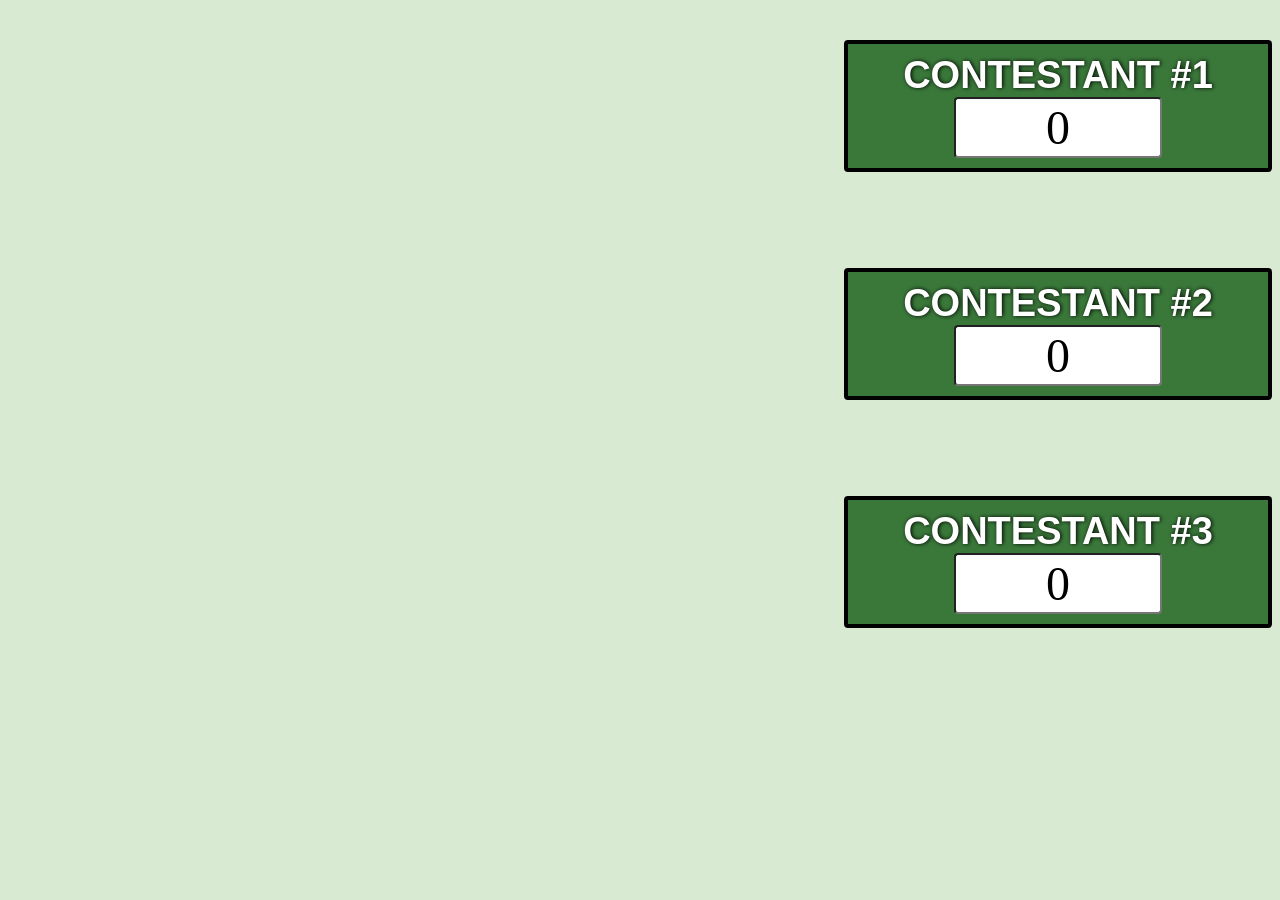
==== commit 6c2e6c39: "script shows animal images, reduce player count to 3" ====
--- a/index.html
+++ b/index.html
@@ -27,7 +27,7 @@
 
   <main>
     <div class="image-wrapper">
-      
+      <img id="animal-image" class="animal-image">
     </div>
     <div class="player-wrapper">
       <div id="p1">
@@ -42,10 +42,10 @@
         <input id="p3name" class="name" type="text" value="CONTESTANT #3"></input>
         <input id="p3input" type="text" value="0"></input>
       </div>
-      <div id="p4">
+      <!-- <div id="p4">
         <input id="p4name" class="name" type="text" value="CONTESTANT #4"></input>
         <input id="p4input" type="text" value="0"></input>
-      </div>
+      </div> -->
     </div>
   </main>
   <script src="./assets/dat.gui.min.js"></script>
--- a/style.css
+++ b/style.css
@@ -9,14 +9,32 @@
   background-color: #d9ead3;
 }
 
+main {
+  display: flex;
+  flex-direction: row;
+}
+
 .image-wrapper {
-  display: flex;
+  flex: 3;
   justify-content: center;
   align-items: center;
-  height: 100%;
+  min-height: 220px;
+  margin-bottom: 1rem;
+}
+
+.animal-image {
+  margin-top: 2rem;
+  max-width: 40rem;
+  max-height: 40rem;
+  width: 100%;
+  object-fit: cover;
+  border-radius: 12px;
+  background-color: white;
+  box-shadow: 0 8px 24px rgba(0, 0, 0, 0.2);
 }
 
 .player-wrapper {
+  flex: 1;
   display: flex;
   flex-direction: column;
   align-items: end;
